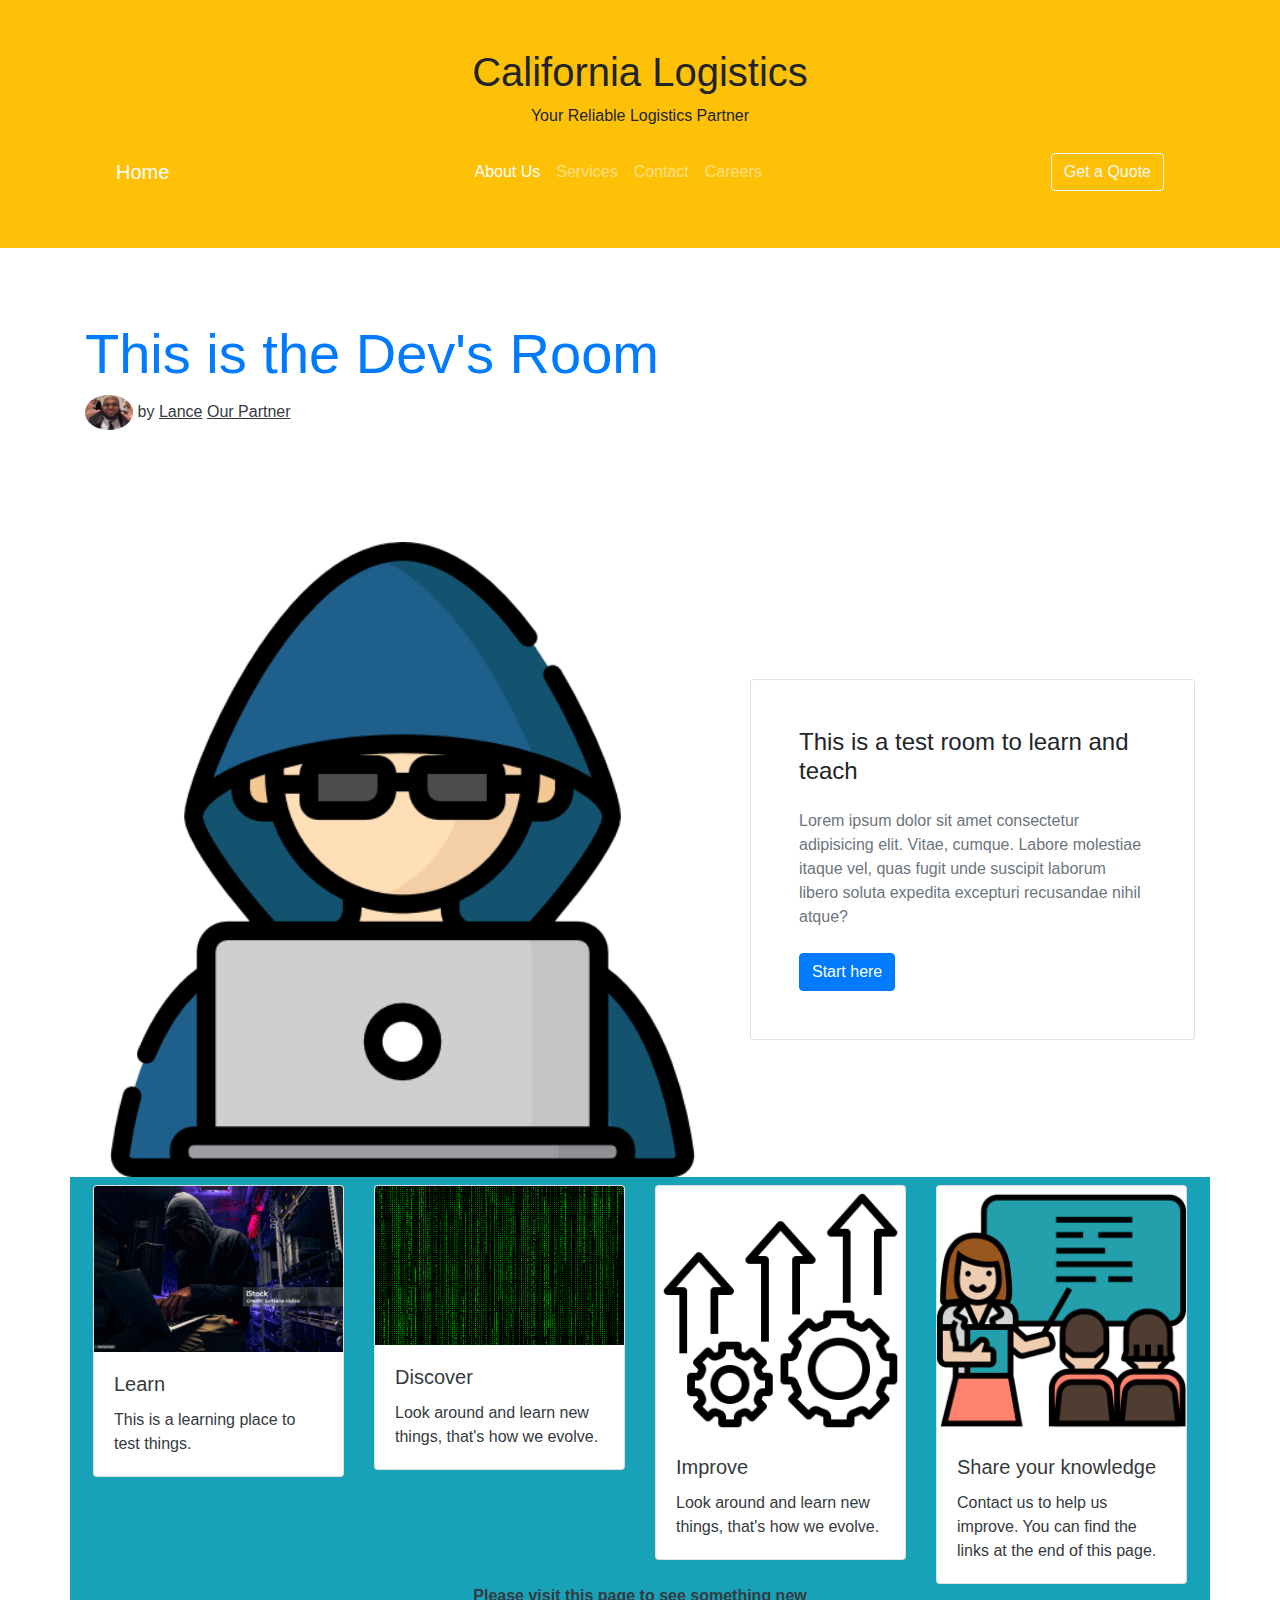
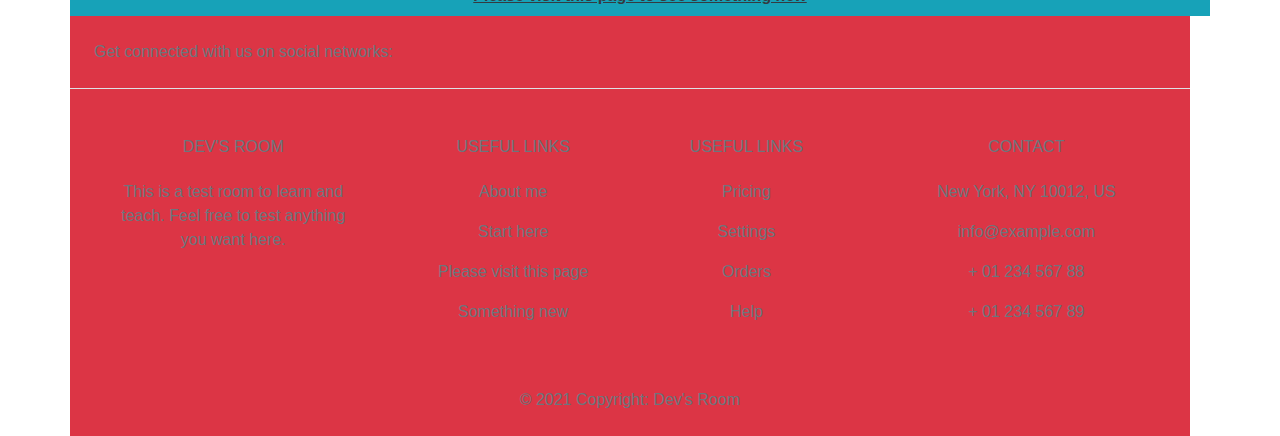
==== index.html @ cfff1c2e "Update index.html" ====
<!DOCTYPE html>
<html>
<head>
    <link rel="icon" href="images/1.png">
    <link rel="stylesheet" href="https://cdn.jsdelivr.net/npm/bootstrap@4.3.1/dist/css/bootstrap.min.css" integrity="sha384-ggOyR0iXCbMQv3Xipma34MD+dH/1fQ784/j6cY/iJTQUOhcWr7x9JvoRxT2MZw1T" crossorigin="anonymous">
    <meta charset="utf-8">
    <meta name="viewport" content="width=device-width, initial-scale=1">
    <title>Dev's Room</title>
</head>
<body>
    <!--Main Navigation-->
        <!-- Header -->
    <header class="bg-warning fw-bold text-black text-center py-5">
        <div class="container">
            <h1>California Logistics</h1>
            <p>Your Reliable Logistics Partner</p>
            <nav class="navbar navbar-expand-lg navbar-dark">
                <div class="container-fluid">
                    <a class="navbar-brand" href="index.html">Home</a>
                    <button class="navbar-toggler" type="button" data-bs-toggle="collapse" data-bs-target="#navbarNav" aria-controls="navbarNav" aria-expanded="false" aria-label="Toggle navigation">
                        <span class="navbar-toggler-icon"></span>
                    </button>
                    <div class="collapse navbar-collapse" id="navbarNav">
                        <ul class="navbar-nav mx-auto">
                            <li class="nav-item">
                                <a class="nav-link active" aria-current="page" href="lance.html">About Us</a>
                            </li>
                            <li class="nav-item">
                                <a class="nav-link" href="cal.html">Services</a>
                            </li>
                            <li class="nav-item">
                                <a class="nav-link" href="new.html">Contact</a>
                            </li>
                            <li class="nav-item">
                                <a class="nav-link" href="#">Careers</a>
                            </li>
                        </ul>
                        <button class="btn btn-outline-light" type="button">Get a Quote</button>
                    </div>
                </div>
            </nav>
        </div>
    </header>
    <!--Main Navigation-->
                <div id="intro-upper" class="pb-5">
                <div class="container pt-4">
                    <h1 class="display-4 pt-5 fw-bold ls-tight text-primary">This is the Dev's Room</h1>
                    <p class="text-dark pb-5">
                        <img src="images/x.jpg" class="rounded-circle me-2" height="35" alt="" loading="lazy" />
                        <span> by</span>
                        <a href="lance.html" class="text-reset"><u>Lance</u></a>
                        <a href="cal.html" class="text-reset"><u>Our Partner</u></a>
                    </p>
                </div>
            </div>

            <div id="intro-lower">
                <div class="container">
                    <div class="row g-0 align-items-center">
                        <div class="col-xl-7 mb-4 mb-xl-0">
                            <img src="images/1.png" class="w-100 rounded-6" alt="1" />
                        </div>
                        <div class="col-xl-5 ms-0 ms-xl-n5">
                            <div class="card rounded-6 shadow-5">
                                <div class="card-body px-4 p-4 p-md-5 p-lg-4 p-xl-5">
                                    <h4 class="mb-4">This is a test room to learn and teach</h4>
                                    <p class="text-muted mb-4">Lorem ipsum dolor sit amet consectetur adipisicing elit. Vitae, cumque. Labore molestiae itaque vel, quas fugit unde suscipit laborum libero soluta expedita excepturi recusandae nihil atque?</p>
                                    <button class="btn btn-primary btn-rounded">Start here <i class="fas fa-angle-right ms-1"></i></button>
                                </div>
                            </div>
                        </div>
    <!--Main layout-->
    <main>
        <div class="bg-info p-2 text-dark bg-opacity-15">
            <div class="container">
                <div class="row row-cols-1 row-cols-md-2 row-cols-lg-3 g-6">
                    <div class="col">
                        <div class="card">
                            <img src="images/3.jpg" class="card-img-top" alt="Palm Springs Road">
                            <div class="card-body">
                                <h5 class="card-title">Learn</h5>
                                <p class="card-text">This is a learning place to test things.</p>
                            </div>
                        </div>
                    </div>
                    <div class="col">
                        <div class="card">
                            <img src="images/2.png" class="card-img-top" alt="Los Angeles Skyscrapers">
                            <div class="card-body">
                                <h5 class="card-title">Discover</h5>
                                <p class="card-text">Look around and learn new things, that's how we evolve.</p>
                            </div>
                        </div>
                    </div>
                    <div class="col">
                        <div class="card">
                            <img src="images/4.png" class="card-img-top" alt="Skyscrapers">
                            <div class="card-body">
                                <h5 class="card-title">Improve</h5>
                                <p class="card-text">Look around and learn new things, that's how we evolve.</p>
                            </div>
                        </div>
                    </div>
                    <div class="col">
                        <div class="card">
                            <img src="images/5.png" class="card-img-top" alt="Skyscrapers">
                            <div class="card-body">
                                <h5 class="card-title">Share your knowledge</h5>
                                <p class="card-text">Contact us to help us improve. You can find the links at the end of this page.</p>
                            </div>
                        </div>
                    </div>
                </div>
            </div>
            <div class="text-center font-weight-bold">
                <a href="new.html" class="text-reset"><u>Please visit this page to see something new</u></a>
            </div>
        </div>
    </main>
    <!--Main layout-->

    <!-- Footer -->
    <footer class="bg-danger text-white fw-bold text-center  text-lg-start text-muted">
        <!-- Section: Social media -->
        <section class="d-flex justify-content-center justify-content-lg-between p-4 border-bottom">
            <!-- Left -->
            <div class="me-5 d-none d-lg-block">
                <span>Get connected with us on social networks:</span>
            </div>
            <!-- Left -->
            <!-- Right -->
            <div>
                <a href="" class="me-4 text-reset">
                    <i class="fab fa-facebook-f"></i>
                </a>
                <a href="" class="me-4 text-reset">
                    <i class="fab fa-twitter"></i>
                </a>
                <a href="" class="me-4 text-reset">
                    <i class="fab fa-google"></i>
                </a>
                <a href="" class="me-4 text-reset">
                    <i class="fab fa-instagram"></i>
                </a>
                <a href="" class="me-4 text-reset">
                    <i class="fab fa-linkedin"></i>
                </a>
                <a href="" class="me-4 text-reset">
                    <i class="fab fa-github"></i>
                </a>
            </div>
            <!-- Right -->
        </section>
        <!-- Section: Social media -->

        <!-- Section: Links  -->
        <section class="">
            <div class="container text-center text-md-start mt-5">
                <div class="row mt-3">
                    <!-- First column -->
                    <div class="col-md-3 col-lg-4 col-xl-3 mx-auto mb-4">
                        <h6 class="text-uppercase fw-bold mb-4">
                            <i class="fas fa-gem me-3"></i>Dev's Room
                        </h6>
                        <p>This is a test room to learn and teach. Feel free to test anything you want here.</p>
                    </div>
                    <!-- First column -->

                    <!-- Second column -->
                    <div class="col-md-2 col-lg-2 col-xl-2 mx-auto mb-4">
                        <h6 class="text-uppercase fw-bold mb-4">
                            Useful links
                        </h6>
                        <p>
                            <a href="lance.html" class="text-reset">About me</a>
                        </p>
                        <p>
                            <a href="new.html" class="text-reset">Start here</a>
                        </p>
                        <p>
                            <a href="new.html" class="text-reset">Please visit this page</a>
                        </p>
                        <p>
                            <a href="new.html" class="text-reset">Something new</a>
                        </p>
                    </div>
                    <!-- Second column -->

                    <!-- Third column -->
                    <div class="col-md-3 col-lg-2 col-xl-2 mx-auto mb-4">
                        <h6 class="text-uppercase fw-bold mb-4">
                            Useful links
                        </h6>
                        <p>
                            <a href="#!" class="text-reset">Pricing</a>
                        </p>
                        <p>
                            <a href="#!" class="text-reset">Settings</a>
                        </p>
                        <p>
                            <a href="#!" class="text-reset">Orders</a>
                        </p>
                        <p>
                            <a href="#!" class="text-reset">Help</a>
                        </p>
                    </div>
                    <!-- Third column -->

                    <!-- Fourth column -->
                    <div class="col-md-4 col-lg-3 col-xl-3 mx-auto mb-md-0 mb-4">
                        <h6 class="text-uppercase fw-bold mb-4">
                            Contact
                        </h6>
                        <p><i class="fas fa-home me-3"></i> New York, NY 10012, US</p>
                        <p><i class="fas fa-envelope me-3"></i> info@example.com</p>
                        <p><i class="fas fa-phone me-3"></i> + 01 234 567 88</p>
                        <p><i class="fas fa-print me-3"></i> + 01 234 567 89</p>
                    </div>
                    <!-- Fourth column -->
                </div>
            </div>
        </section>
        <!-- Section: Links -->

        <!-- Copyright -->
        <div class="text-center p-4 bg-body-tertiary">
            © 2021 Copyright:
            <a class="text-reset fw-bold" href="https://mdbootstrap.com/">Dev's Room</a>
        </div>
        <!-- Copyright -->
    </footer>
    <!-- Footer -->
    <script src="https://cdn.jsdelivr.net/npm/bootstrap@5.0.2/dist/js/bootstrap.bundle.min.js" integrity="sha384-MrcW6ZMFYlzcLA8Nl+NtUVF0sA7MsXsP1UyJoMp4YLEuNSfAP+JcXn/tWtIaxVXM" crossorigin="anonymous"></script>
</body>
</html>
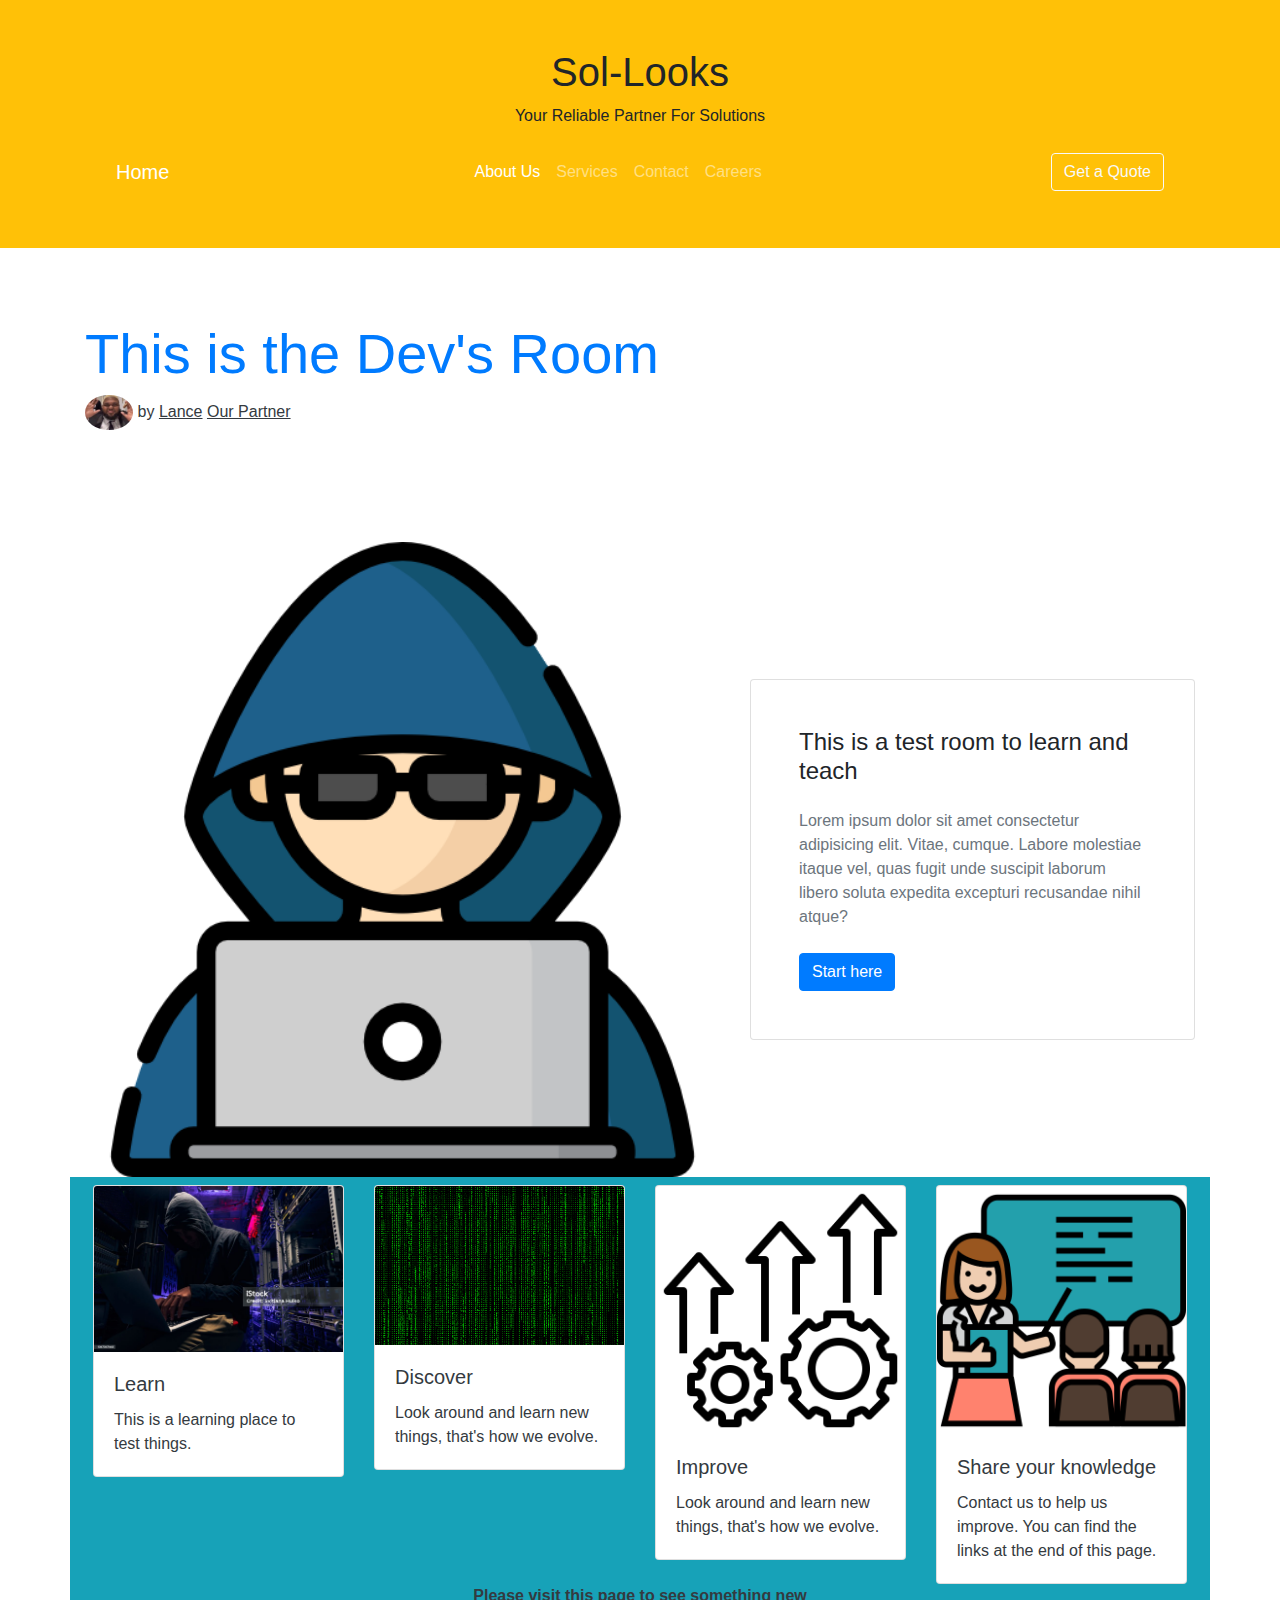
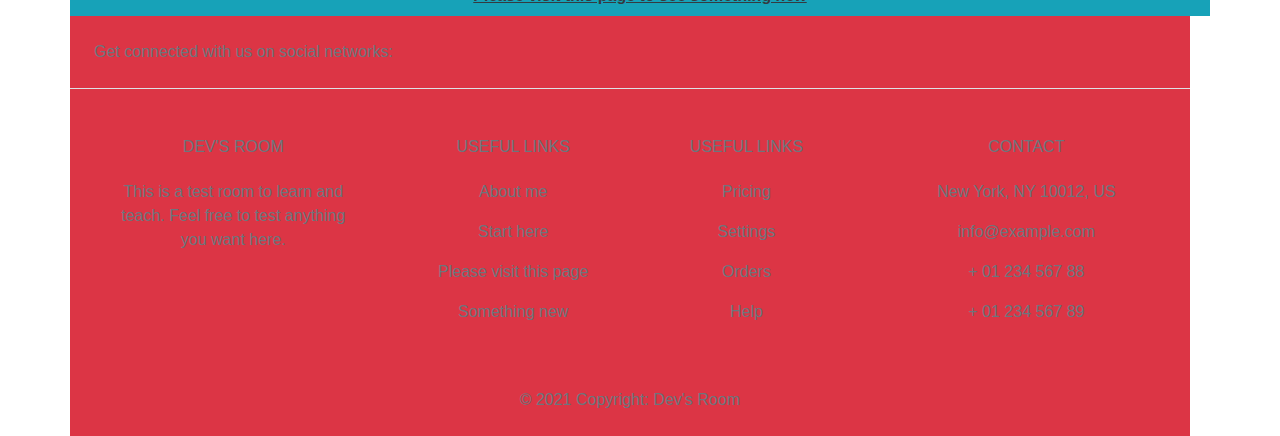
==== commit 977e44b6: "Update index.html" ====
--- a/index.html
+++ b/index.html
@@ -12,8 +12,8 @@
         <!-- Header -->
     <header class="bg-warning fw-bold text-black text-center py-5">
         <div class="container">
-            <h1>California Logistics</h1>
-            <p>Your Reliable Logistics Partner</p>
+            <h1>Sol-Looks</h1>
+            <p>Your Reliable Partner For Solutions</p>
             <nav class="navbar navbar-expand-lg navbar-dark">
                 <div class="container-fluid">
                     <a class="navbar-brand" href="index.html">Home</a>
@@ -120,7 +120,7 @@
     <!--Main layout-->
 
     <!-- Footer -->
-    <footer class="bg-danger text-white fw-bold text-center  text-lg-start text-muted">
+    <footer class="bg-danger text-light fw-bold text-center  text-lg-start text-muted">
         <!-- Section: Social media -->
         <section class="d-flex justify-content-center justify-content-lg-between p-4 border-bottom">
             <!-- Left -->
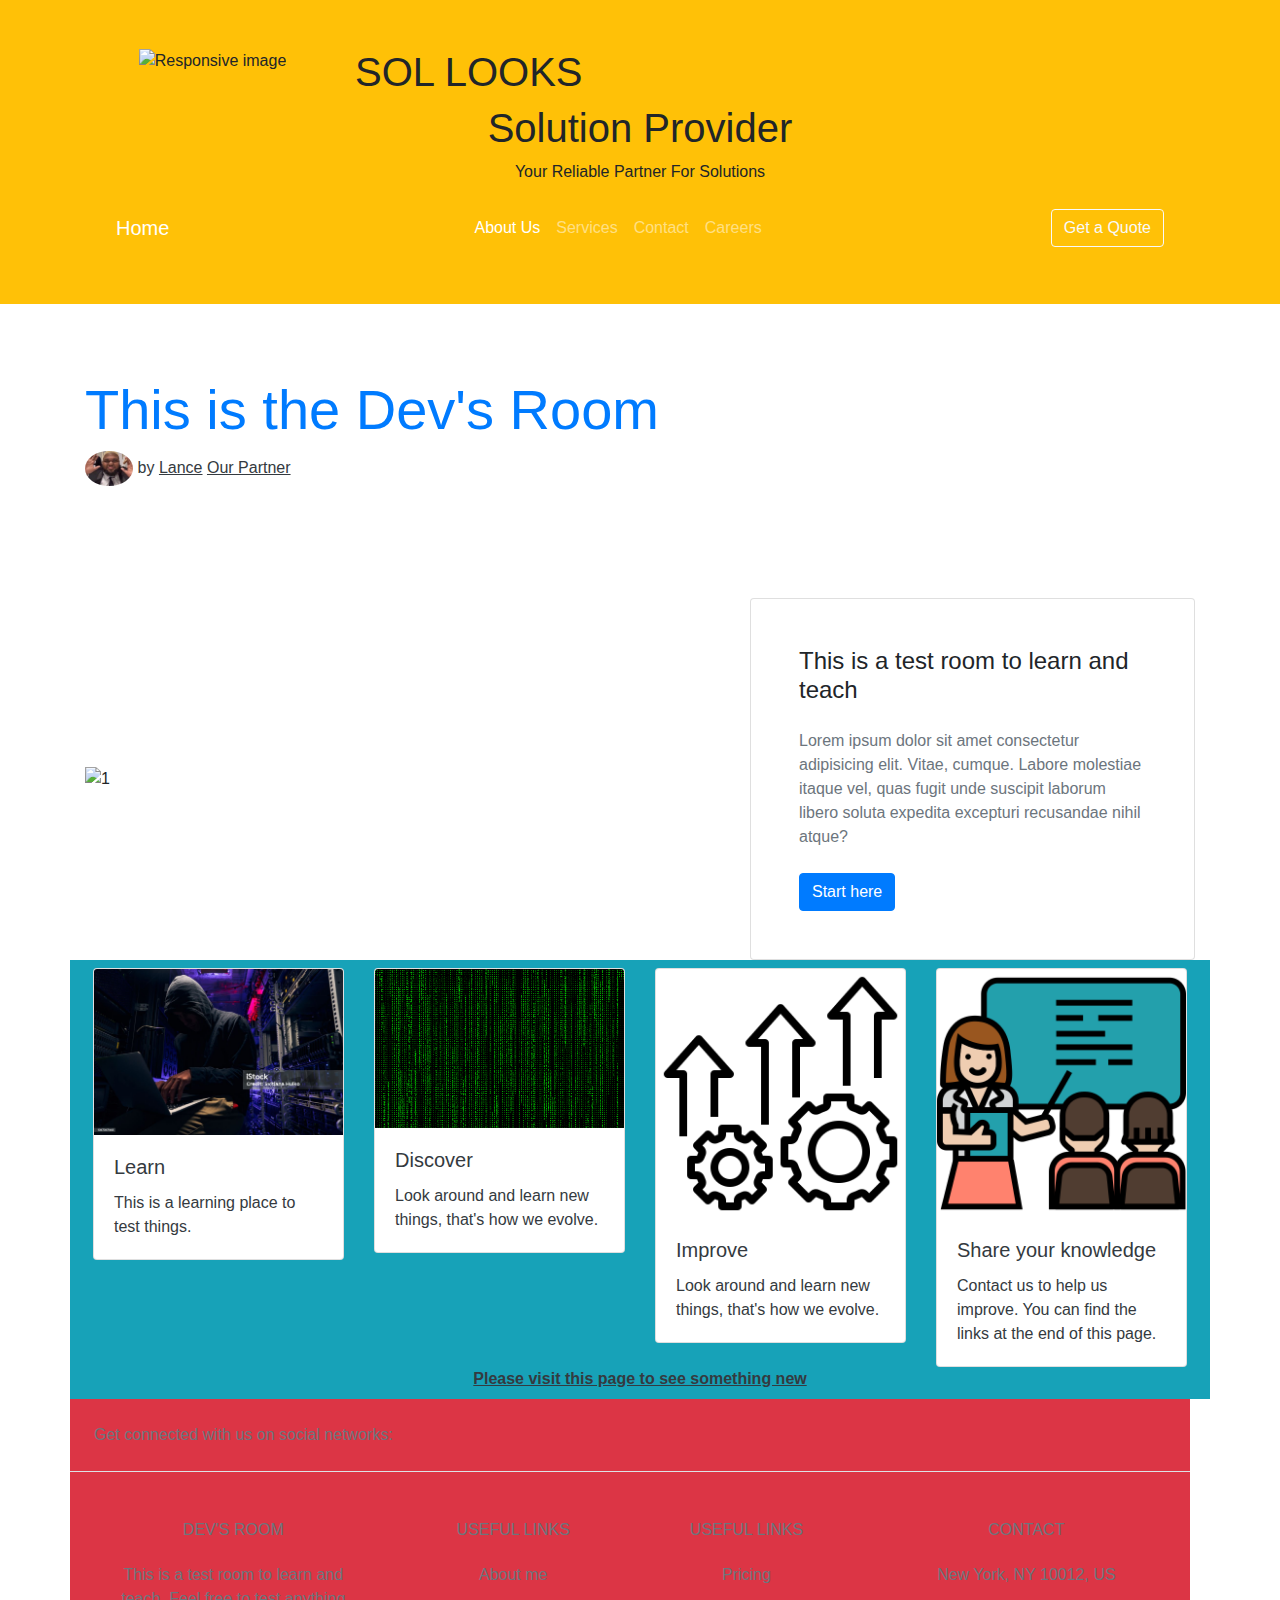
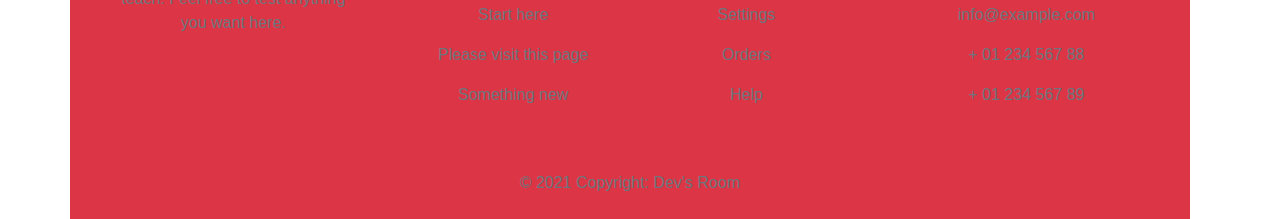
==== commit 9b462a84: "Update index.html" ====
--- a/index.html
+++ b/index.html
@@ -12,7 +12,13 @@
         <!-- Header -->
     <header class="bg-warning fw-bold text-black text-center py-5">
         <div class="container">
-            <h1>Sol-Looks</h1>
+                        <div class="row">
+            <div class="col-sm-3">
+                <img src="images/20.png" class="img-fluid" alt="Responsive image">
+            </div>
+            <h1>SOL LOOKS</h1>
+          </div>
+            <h1>Solution Provider</h1>
             <p>Your Reliable Partner For Solutions</p>
             <nav class="navbar navbar-expand-lg navbar-dark">
                 <div class="container-fluid">
@@ -58,7 +64,7 @@
                 <div class="container">
                     <div class="row g-0 align-items-center">
                         <div class="col-xl-7 mb-4 mb-xl-0">
-                            <img src="images/1.png" class="w-100 rounded-6" alt="1" />
+                            <img src="images/21.jpg" class="w-100 rounded-6" alt="1" />
                         </div>
                         <div class="col-xl-5 ms-0 ms-xl-n5">
                             <div class="card rounded-6 shadow-5">
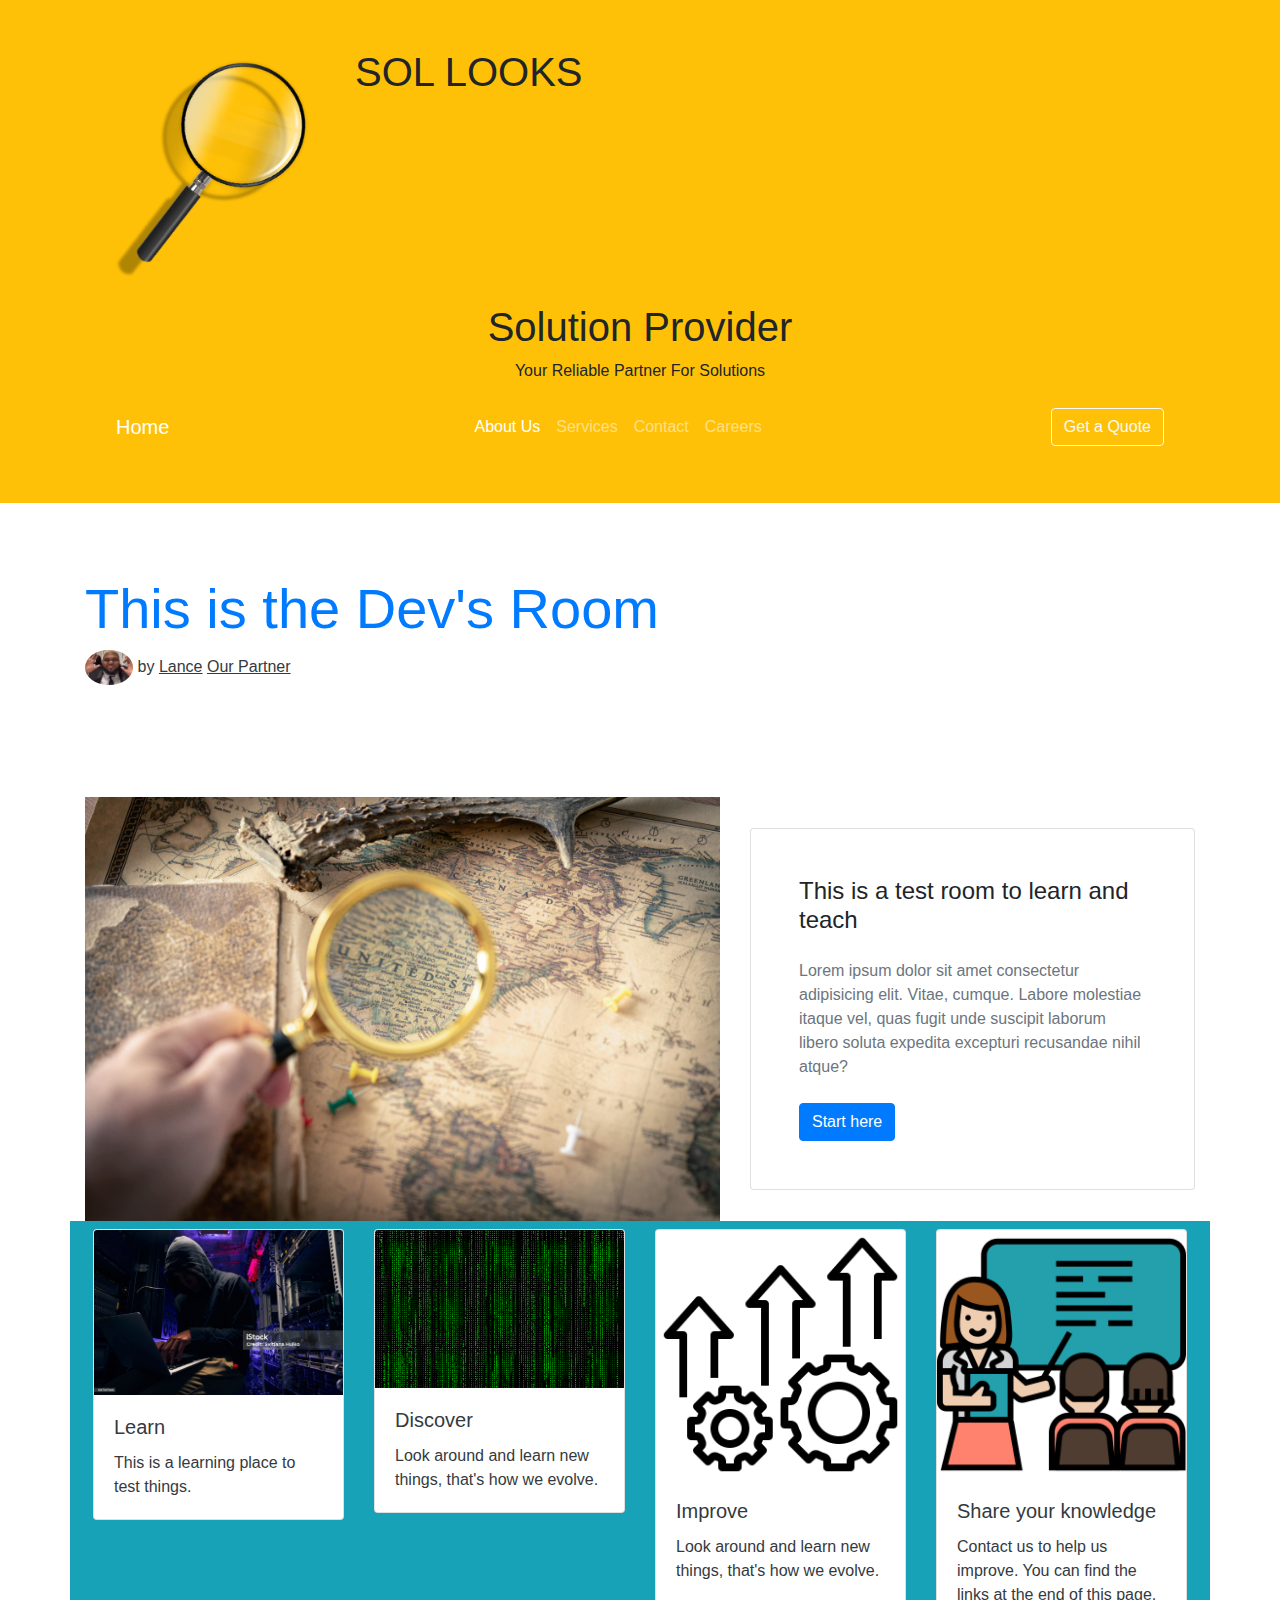
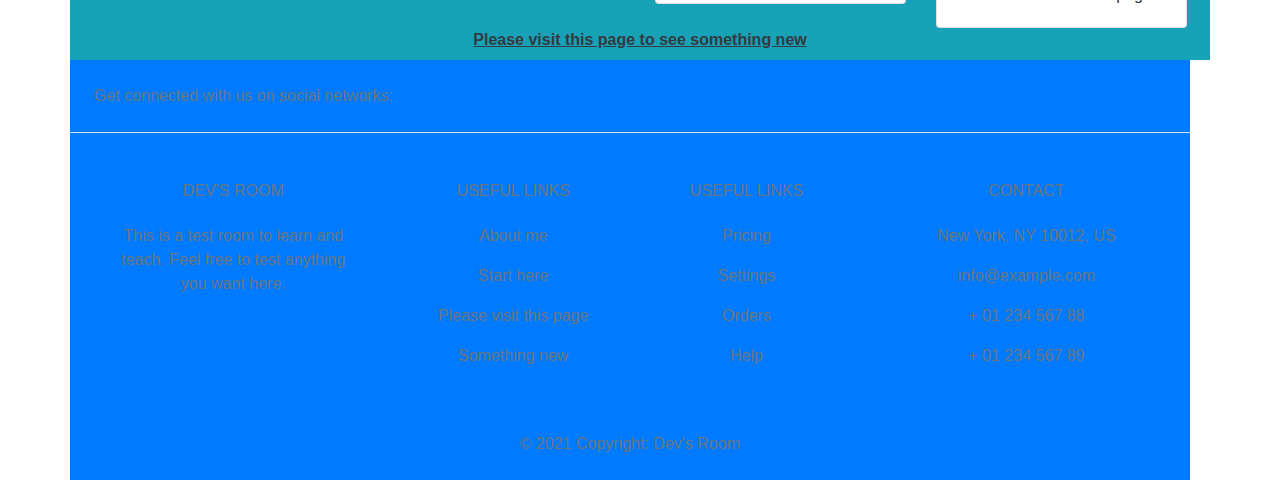
==== commit 4bf81606: "Update index.html" ====
--- a/index.html
+++ b/index.html
@@ -126,7 +126,7 @@
     <!--Main layout-->
 
     <!-- Footer -->
-    <footer class="bg-danger text-light fw-bold text-center  text-lg-start text-muted">
+    <footer class="bg-primary text-light fw-bold text-center  text-lg-start text-muted">
         <!-- Section: Social media -->
         <section class="d-flex justify-content-center justify-content-lg-between p-4 border-bottom">
             <!-- Left -->
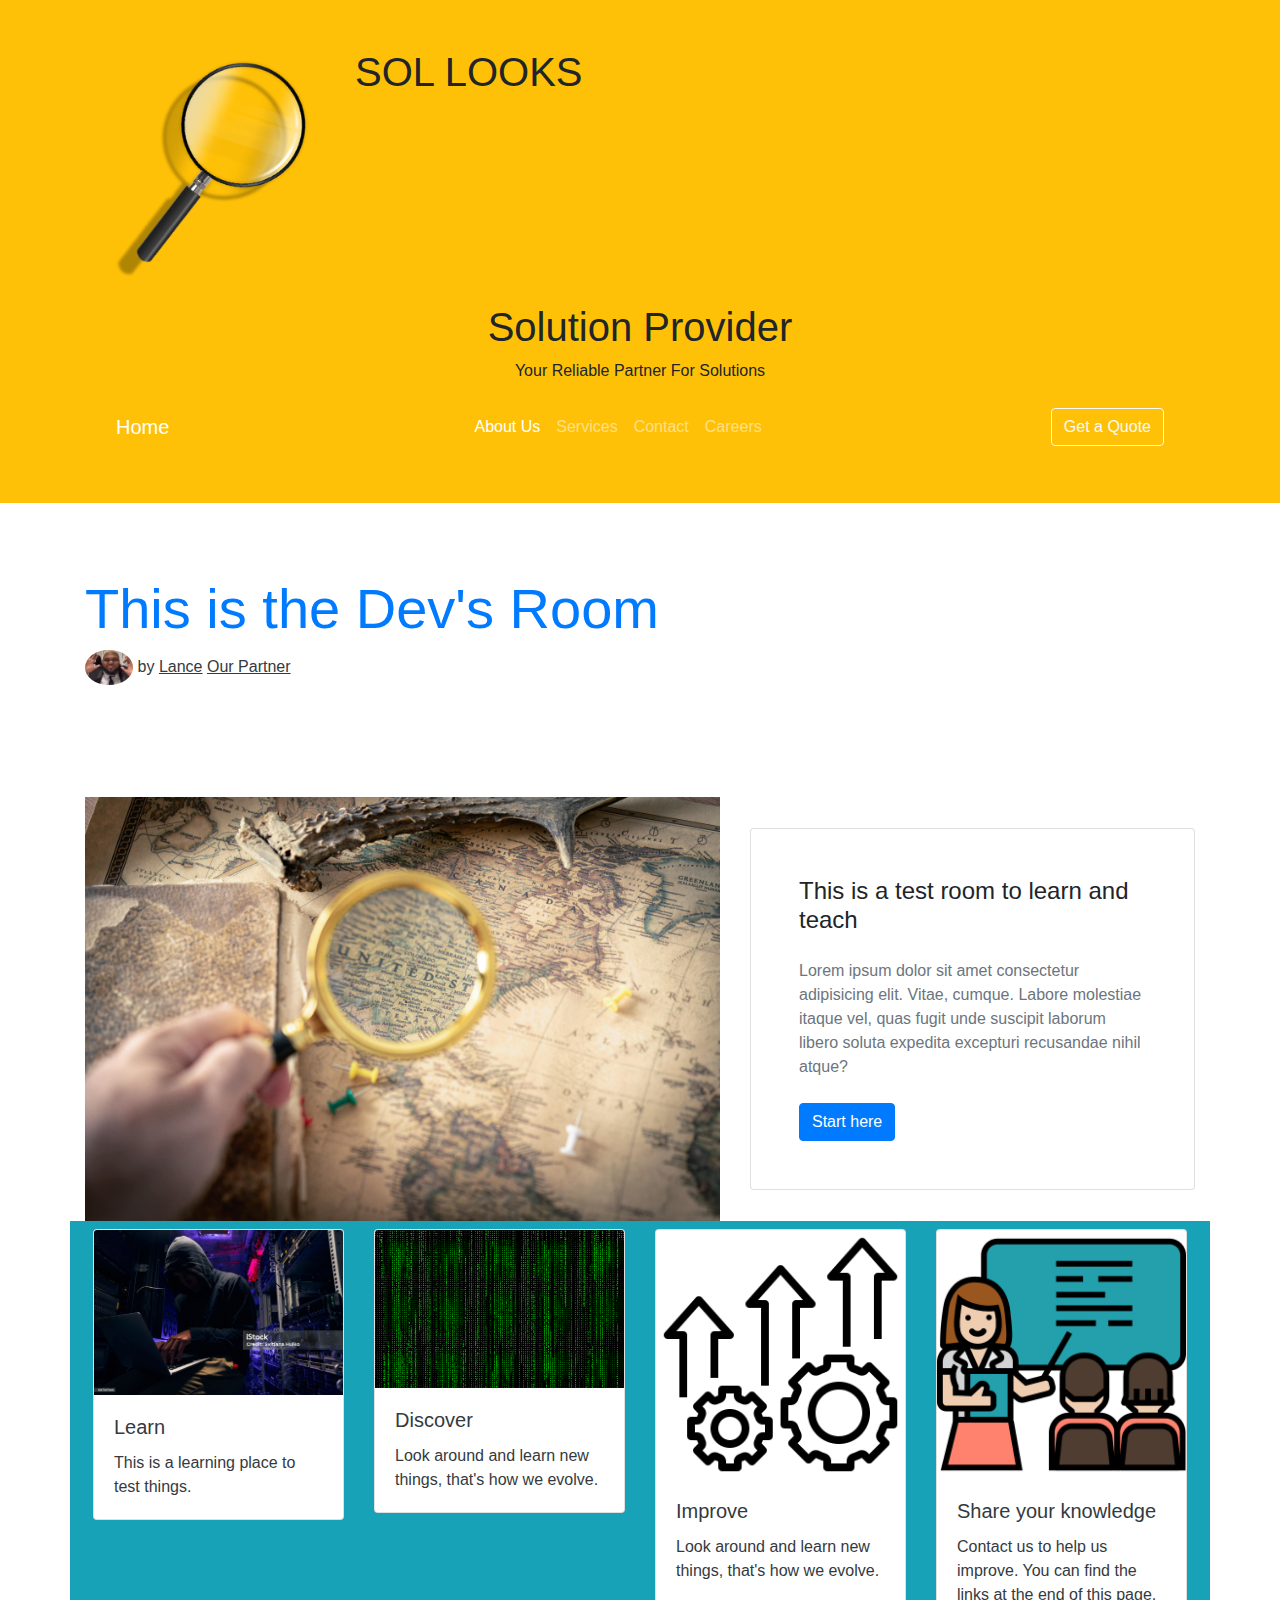
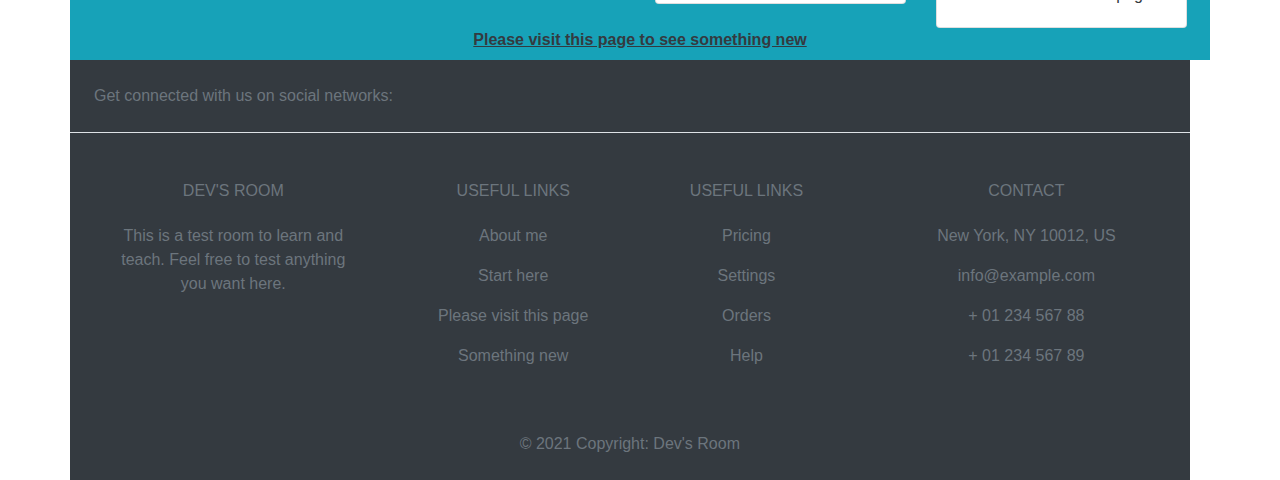
==== commit df5d1c9d: "Update index.html" ====
--- a/index.html
+++ b/index.html
@@ -126,7 +126,7 @@
     <!--Main layout-->
 
     <!-- Footer -->
-    <footer class="bg-primary text-light fw-bold text-center  text-lg-start text-muted">
+    <footer class="bg-dark text-white fw-bold text-center  text-lg-start text-muted">
         <!-- Section: Social media -->
         <section class="d-flex justify-content-center justify-content-lg-between p-4 border-bottom">
             <!-- Left -->
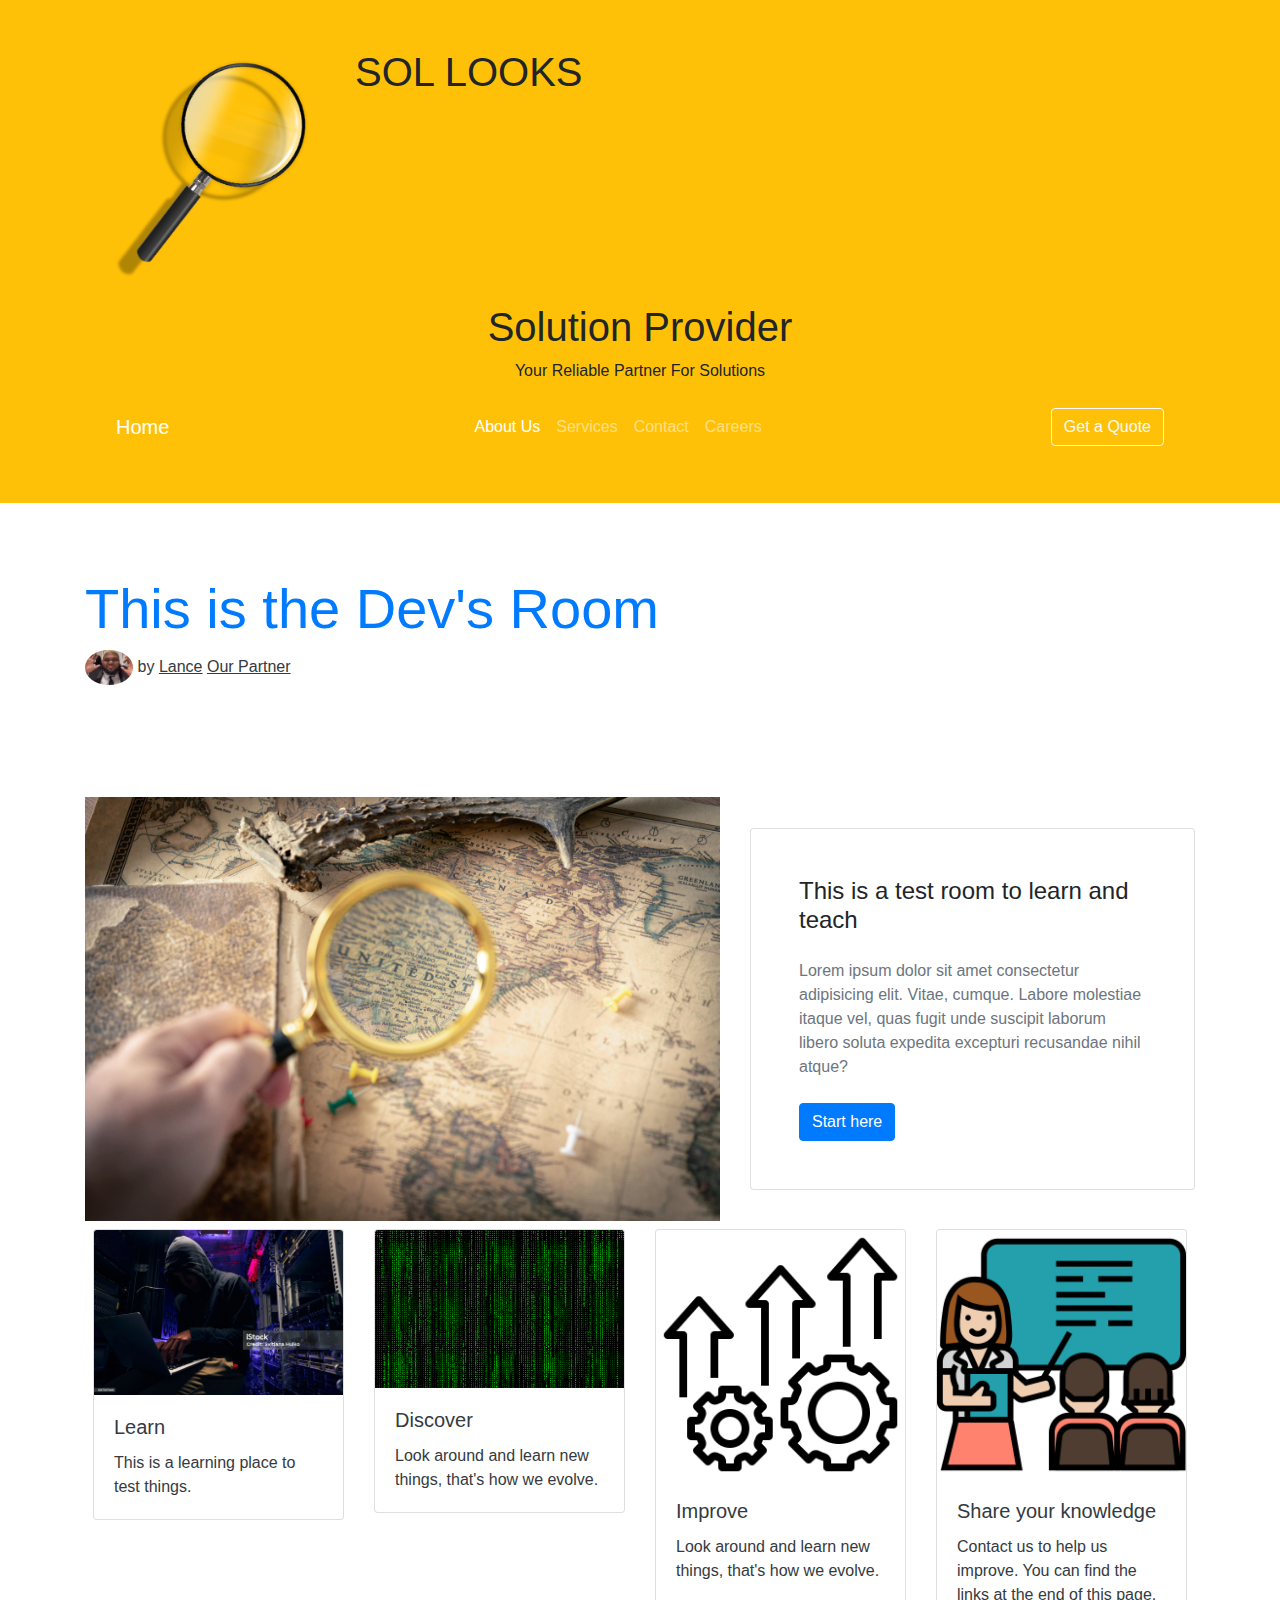
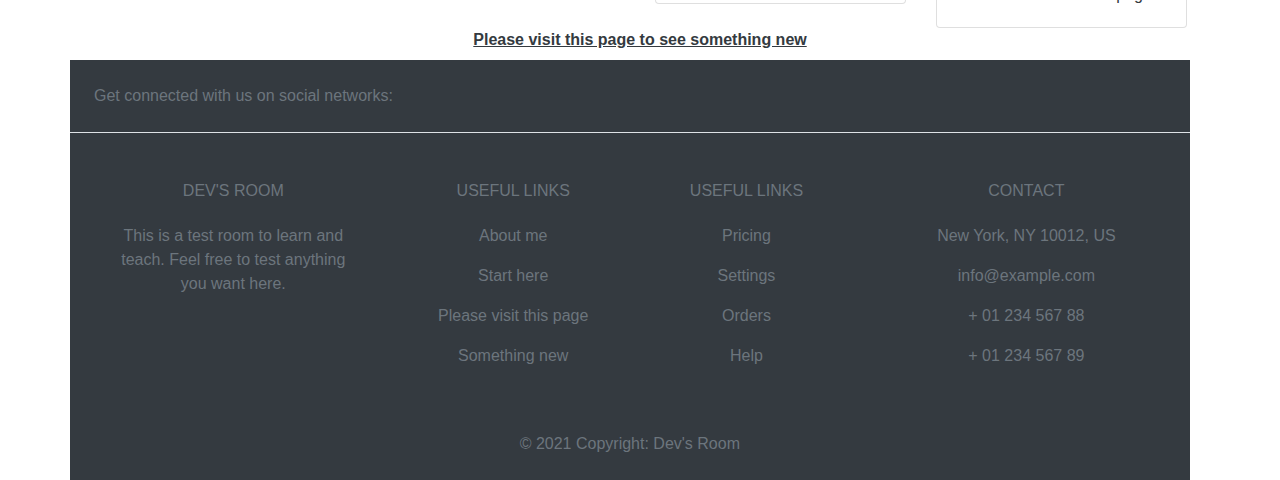
==== commit 2f817a4c: "Update index.html" ====
--- a/index.html
+++ b/index.html
@@ -77,7 +77,7 @@
                         </div>
     <!--Main layout-->
     <main>
-        <div class="bg-info p-2 text-dark bg-opacity-15">
+        <div class="p-2 text-dark bg-opacity-15">
             <div class="container">
                 <div class="row row-cols-1 row-cols-md-2 row-cols-lg-3 g-6">
                     <div class="col">
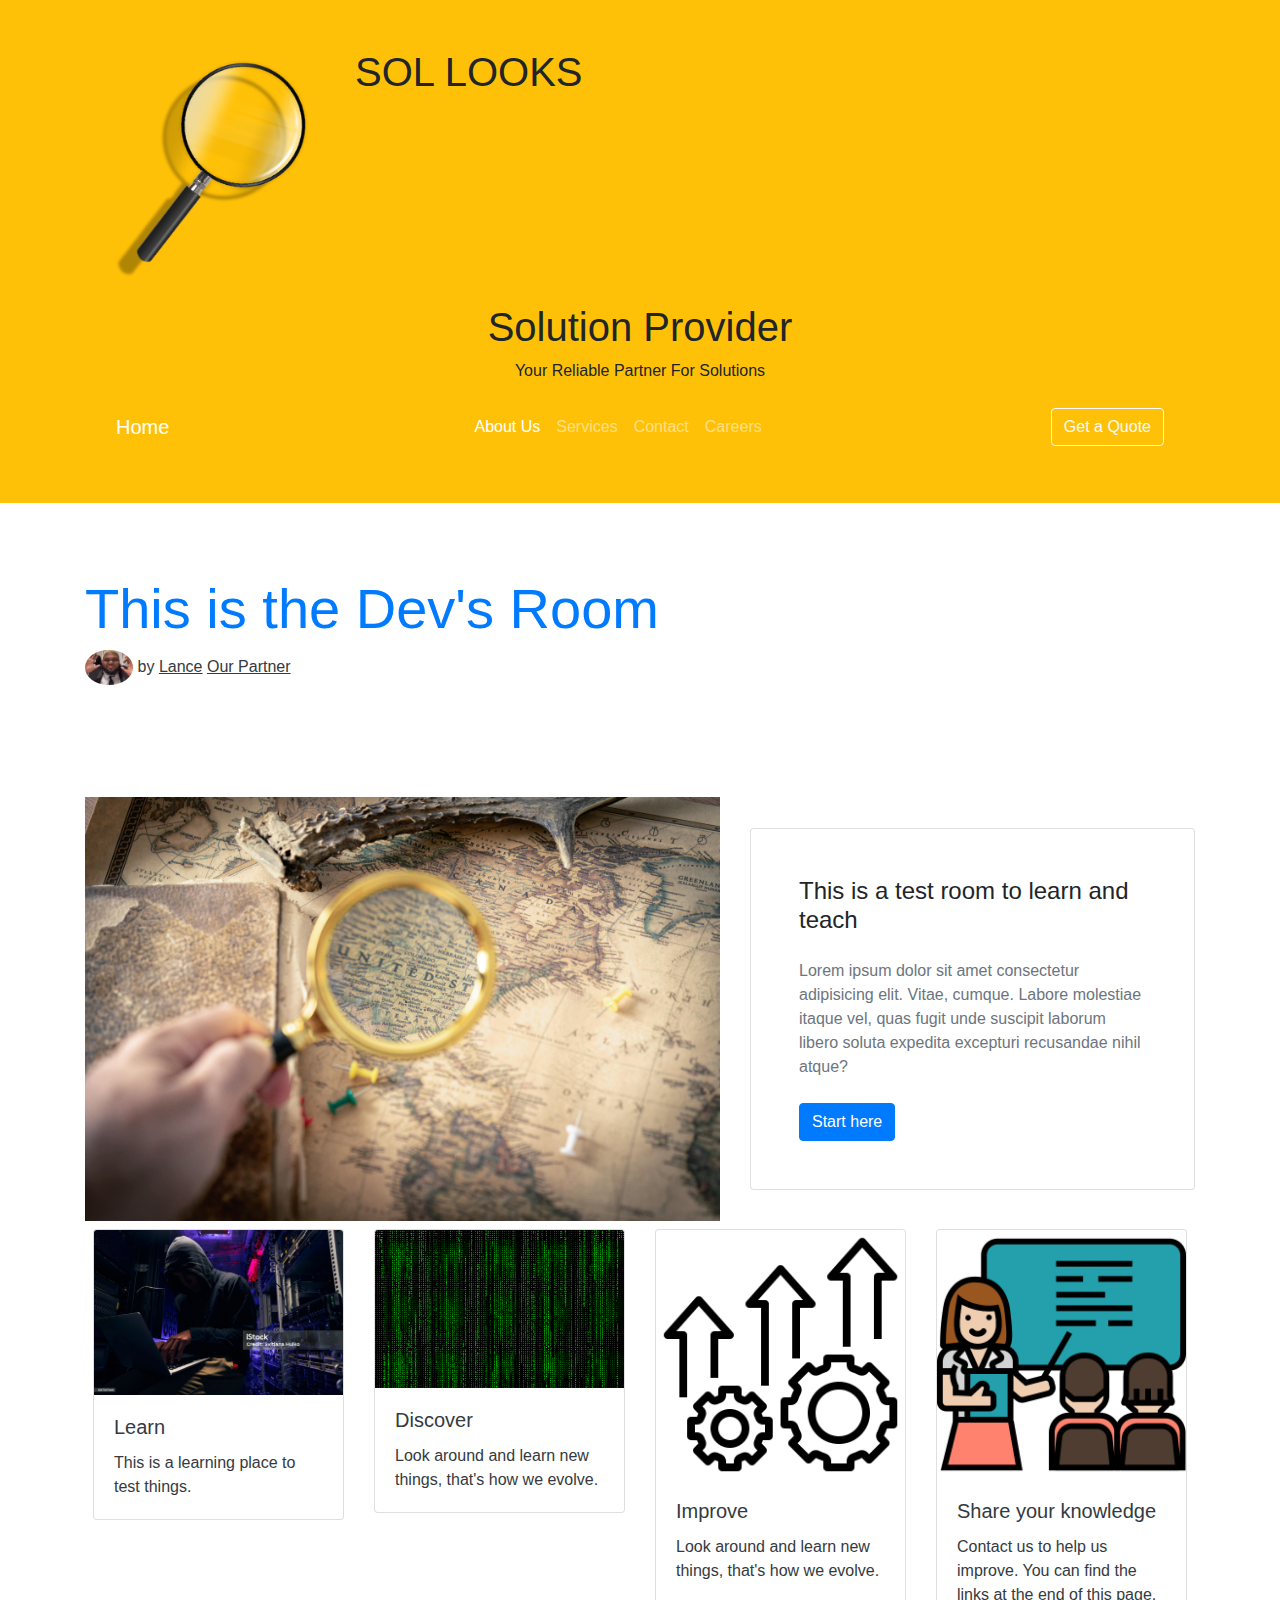
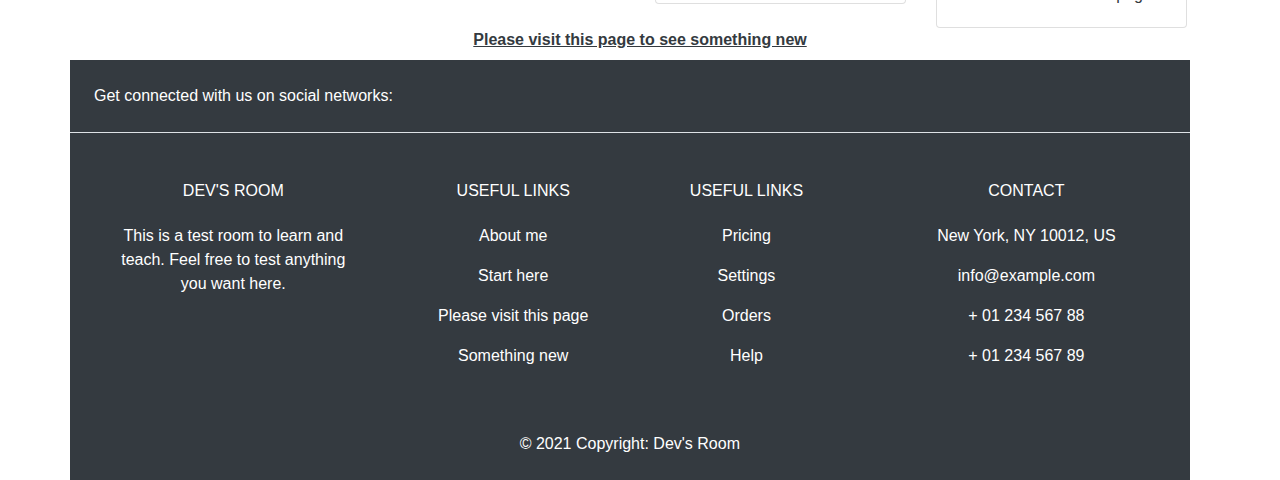
==== commit 6e5c42d3: "Update index.html" ====
--- a/index.html
+++ b/index.html
@@ -126,7 +126,7 @@
     <!--Main layout-->
 
     <!-- Footer -->
-    <footer class="bg-dark text-white fw-bold text-center  text-lg-start text-muted">
+    <footer class="bg-dark text-white text-center fw-bold">
         <!-- Section: Social media -->
         <section class="d-flex justify-content-center justify-content-lg-between p-4 border-bottom">
             <!-- Left -->
